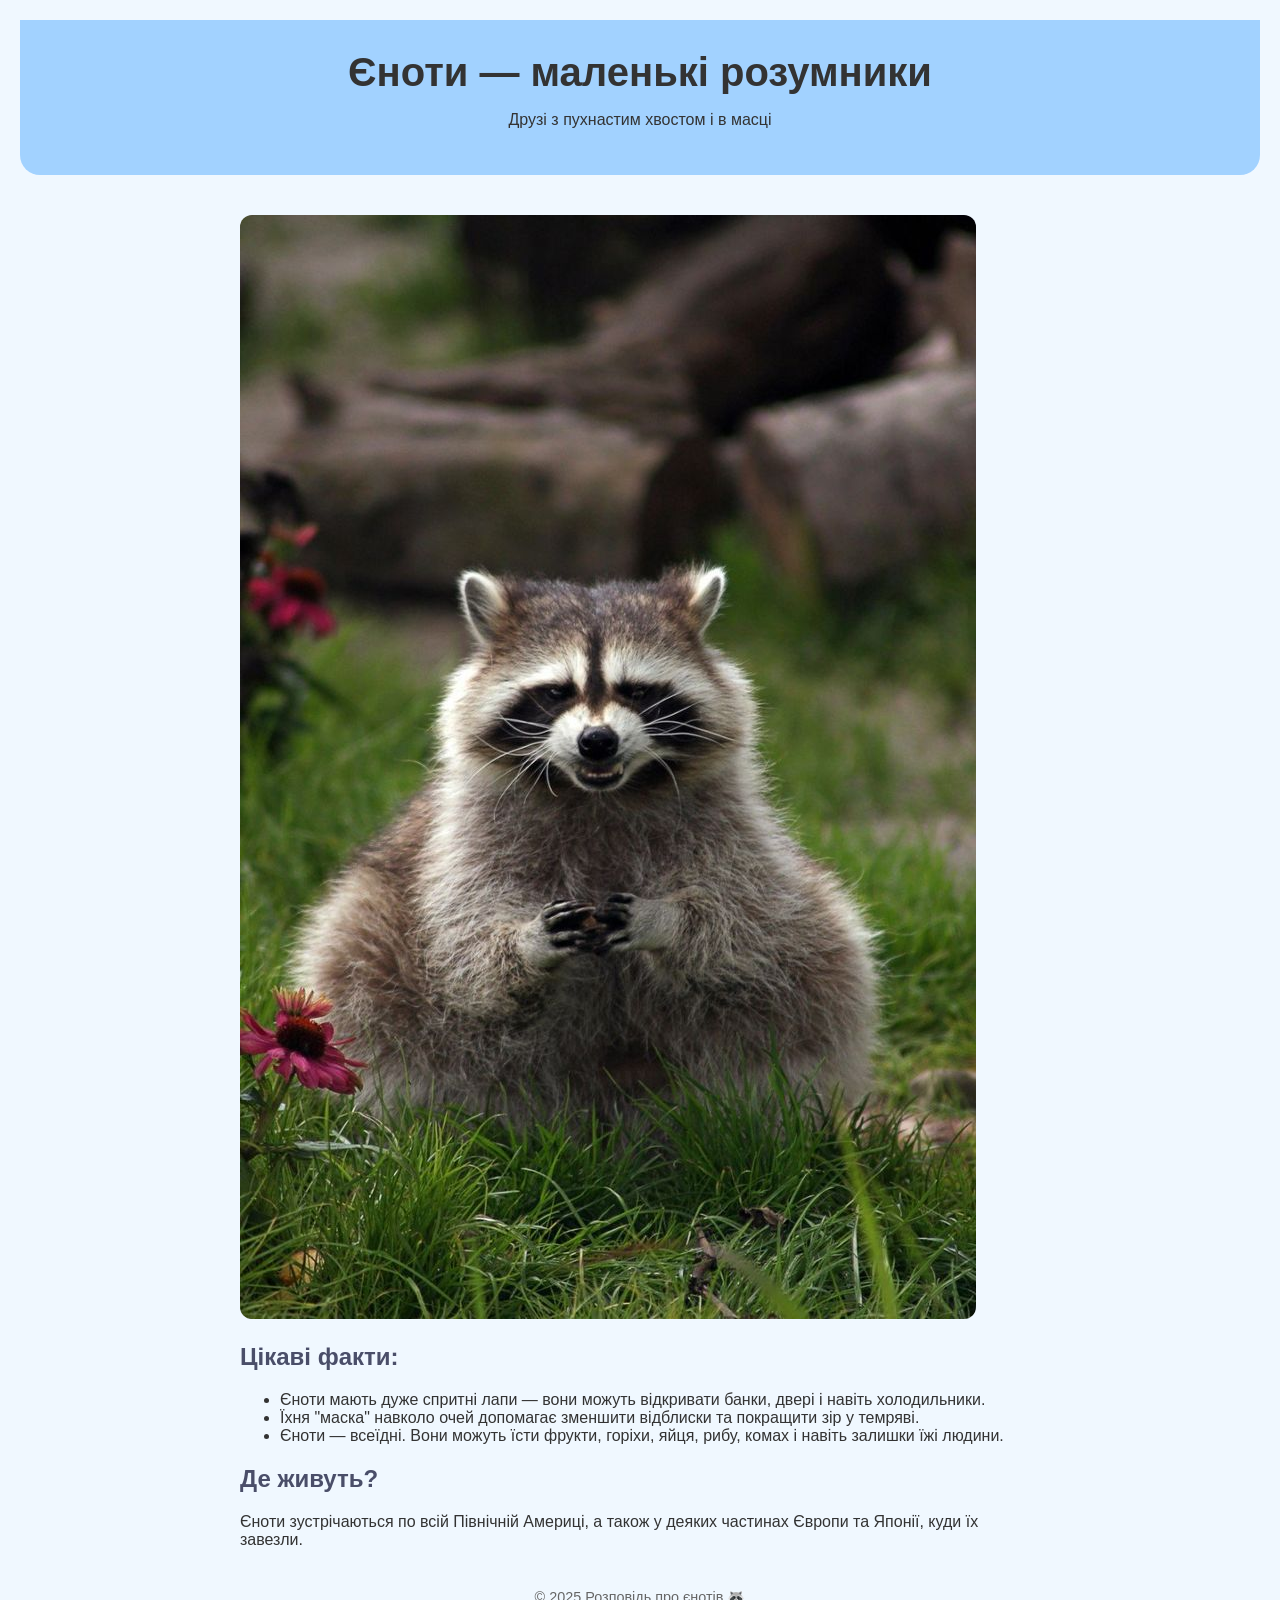
==== QA_Manual.html @ 5f41a152 "added new files" ====
<!DOCTYPE html>
<html lang="uk">
<head>
  <meta charset="UTF-8" />
  <meta name="viewport" content="width=device-width, initial-scale=1.0" />
  <title>Єноти — цікаві факти</title>
  <style>
    body {
      font-family: 'Segoe UI', sans-serif;
      background-color: #f0f8ff;
      color: #333;
      margin: 0;
      padding: 20px;
    }

    header {
      text-align: center;
      background-color: #a2d2ff;
      padding: 30px 10px;
      border-radius: 0 0 20px 20px;
    }

    header h1 {
      margin: 0;
      font-size: 2.5rem;
    }

    main {
      max-width: 800px;
      margin: 40px auto;
    }

    img {
      max-width: 100%;
      border-radius: 12px;
    }

    section {
      margin-top: 20px;
    }

    h2 {
      color: #4a4e69;
    }

    footer {
      text-align: center;
      margin-top: 40px;
      font-size: 0.9rem;
      color: #666;
    }
  </style>
</head>
<body>

  <header>
    <h1>Єноти — маленькі розумники</h1>
    <p>Друзі з пухнастим хвостом і в масці</p>
  </header>

  <main>
    <img src="123.jpg" alt="Єнот" />

    <section>
      <h2>Цікаві факти:</h2>
      <ul>
        <li>Єноти мають дуже спритні лапи — вони можуть відкривати банки, двері і навіть холодильники.</li>
        <li>Їхня "маска" навколо очей допомагає зменшити відблиски та покращити зір у темряві.</li>
        <li>Єноти — всеїдні. Вони можуть їсти фрукти, горіхи, яйця, рибу, комах і навіть залишки їжі людини.</li>
      </ul>
    </section>

    <section>
      <h2>Де живуть?</h2>
      <p>Єноти зустрічаються по всій Північній Америці, а також у деяких частинах Європи та Японії, куди їх завезли.</p>
    </section>
  </main>

  <footer>
    &copy; 2025 Розповідь про єнотів 🦝
  </footer>

</body>
</html>
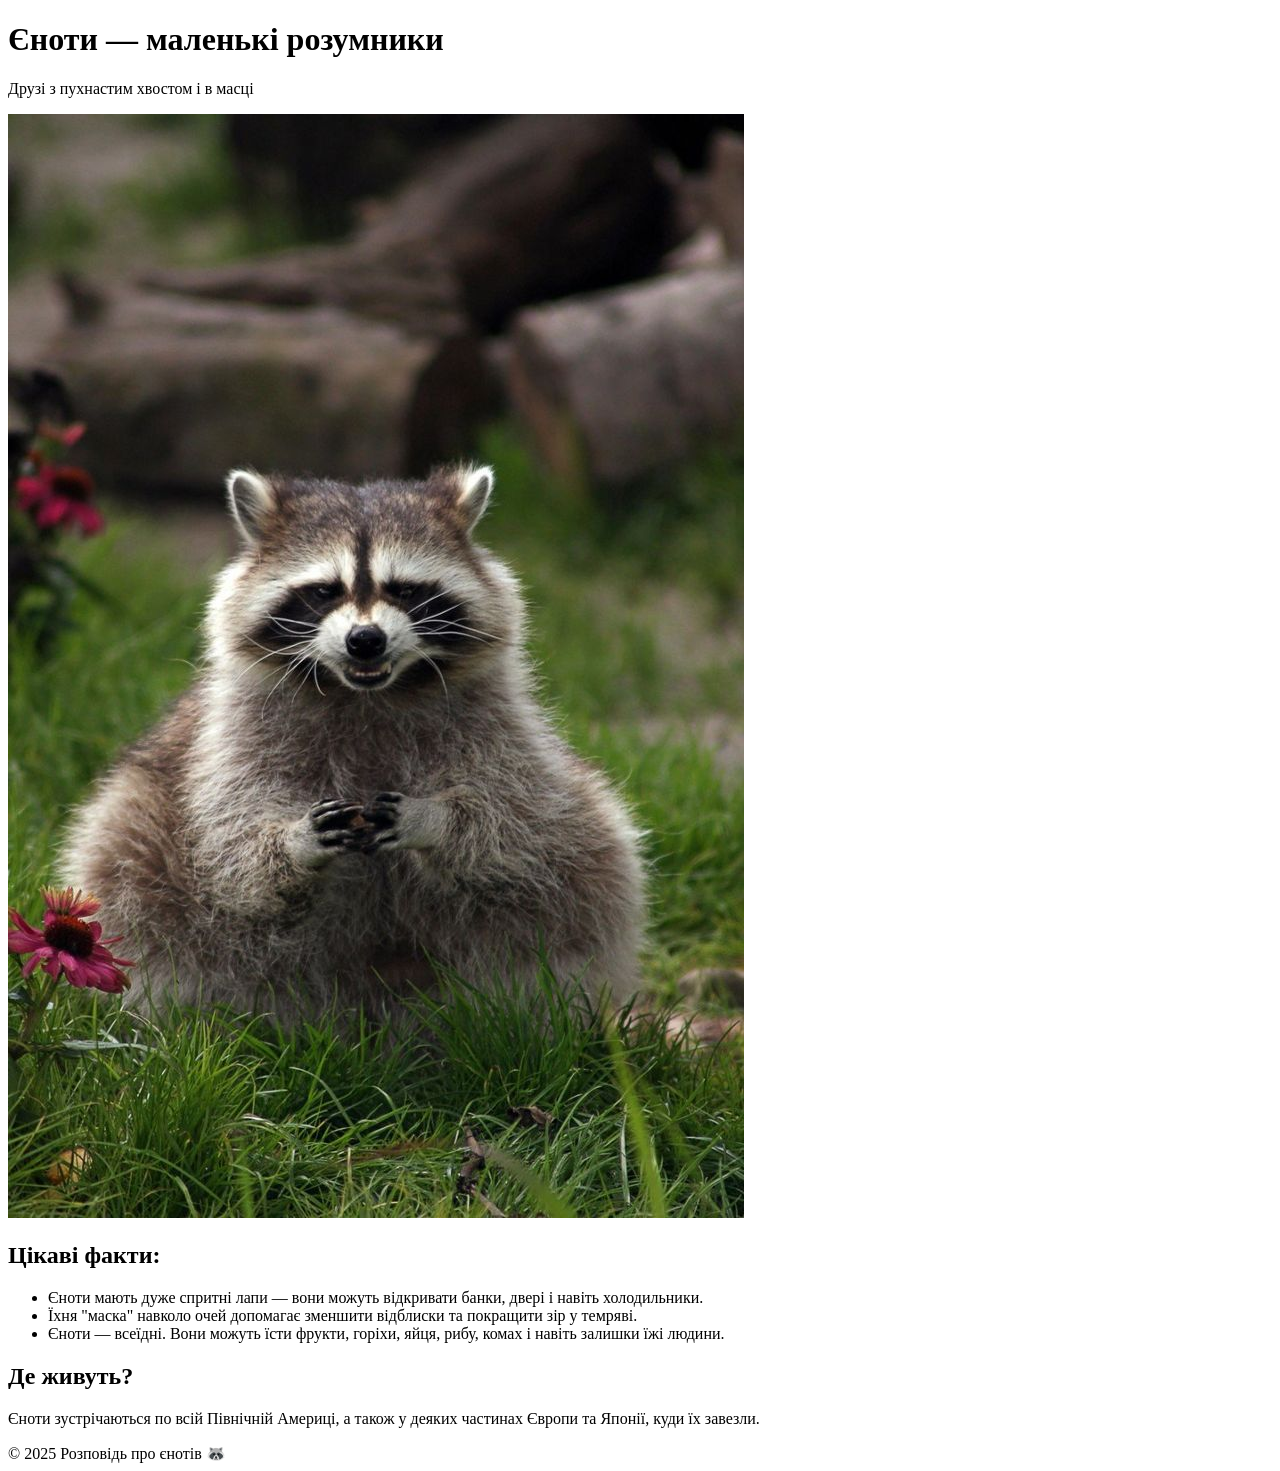
==== commit 0be9fa68: "removed styles from QA_Manual.html file, added Description.txt" ====
--- a/QA_Manual.html
+++ b/QA_Manual.html
@@ -4,52 +4,6 @@
   <meta charset="UTF-8" />
   <meta name="viewport" content="width=device-width, initial-scale=1.0" />
   <title>Єноти — цікаві факти</title>
-  <style>
-    body {
-      font-family: 'Segoe UI', sans-serif;
-      background-color: #f0f8ff;
-      color: #333;
-      margin: 0;
-      padding: 20px;
-    }
-
-    header {
-      text-align: center;
-      background-color: #a2d2ff;
-      padding: 30px 10px;
-      border-radius: 0 0 20px 20px;
-    }
-
-    header h1 {
-      margin: 0;
-      font-size: 2.5rem;
-    }
-
-    main {
-      max-width: 800px;
-      margin: 40px auto;
-    }
-
-    img {
-      max-width: 100%;
-      border-radius: 12px;
-    }
-
-    section {
-      margin-top: 20px;
-    }
-
-    h2 {
-      color: #4a4e69;
-    }
-
-    footer {
-      text-align: center;
-      margin-top: 40px;
-      font-size: 0.9rem;
-      color: #666;
-    }
-  </style>
 </head>
 <body>
 
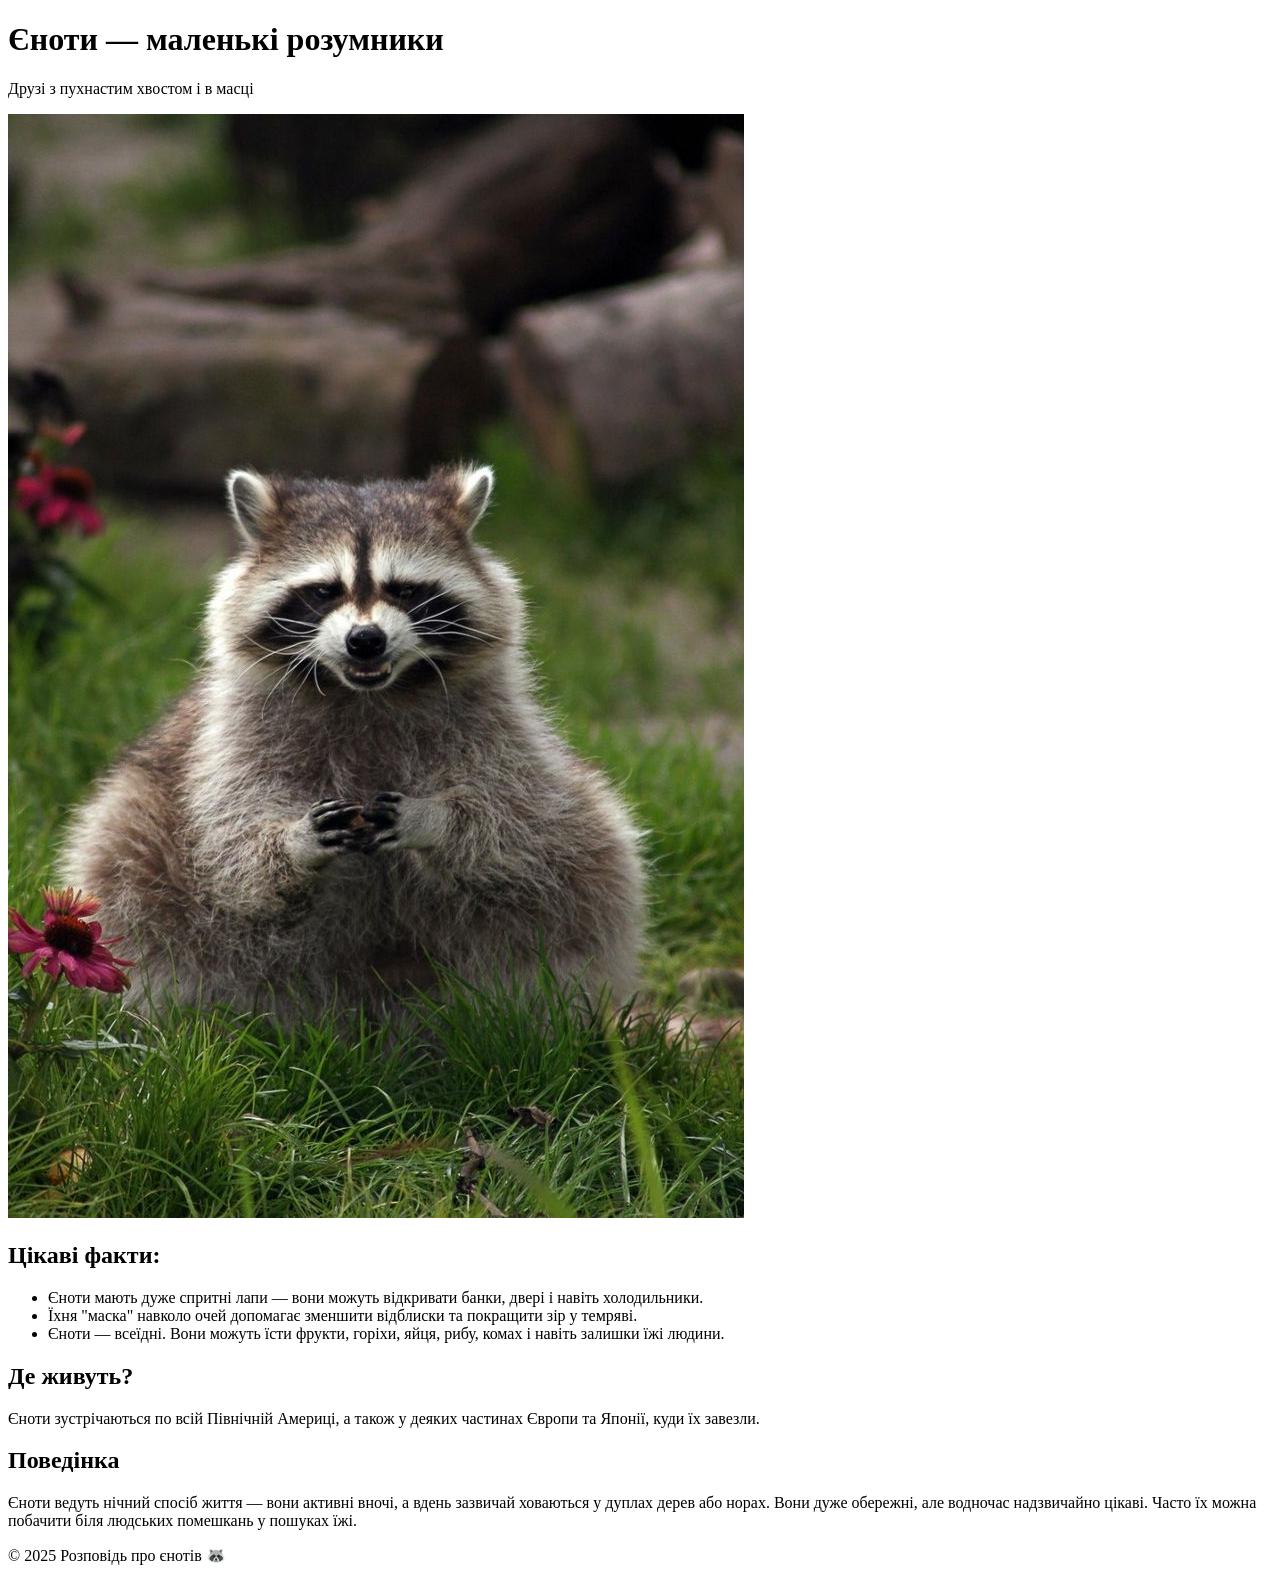
==== commit aca038b5: "added new section" ====
--- a/QA_Manual.html
+++ b/QA_Manual.html
@@ -28,6 +28,11 @@
       <h2>Де живуть?</h2>
       <p>Єноти зустрічаються по всій Північній Америці, а також у деяких частинах Європи та Японії, куди їх завезли.</p>
     </section>
+
+    <section>
+      <h2>Поведінка</h2>
+      <p>Єноти ведуть нічний спосіб життя — вони активні вночі, а вдень зазвичай ховаються у дуплах дерев або норах. Вони дуже обережні, але водночас надзвичайно цікаві. Часто їх можна побачити біля людських помешкань у пошуках їжі.</p>
+    </section>
   </main>
 
   <footer>
